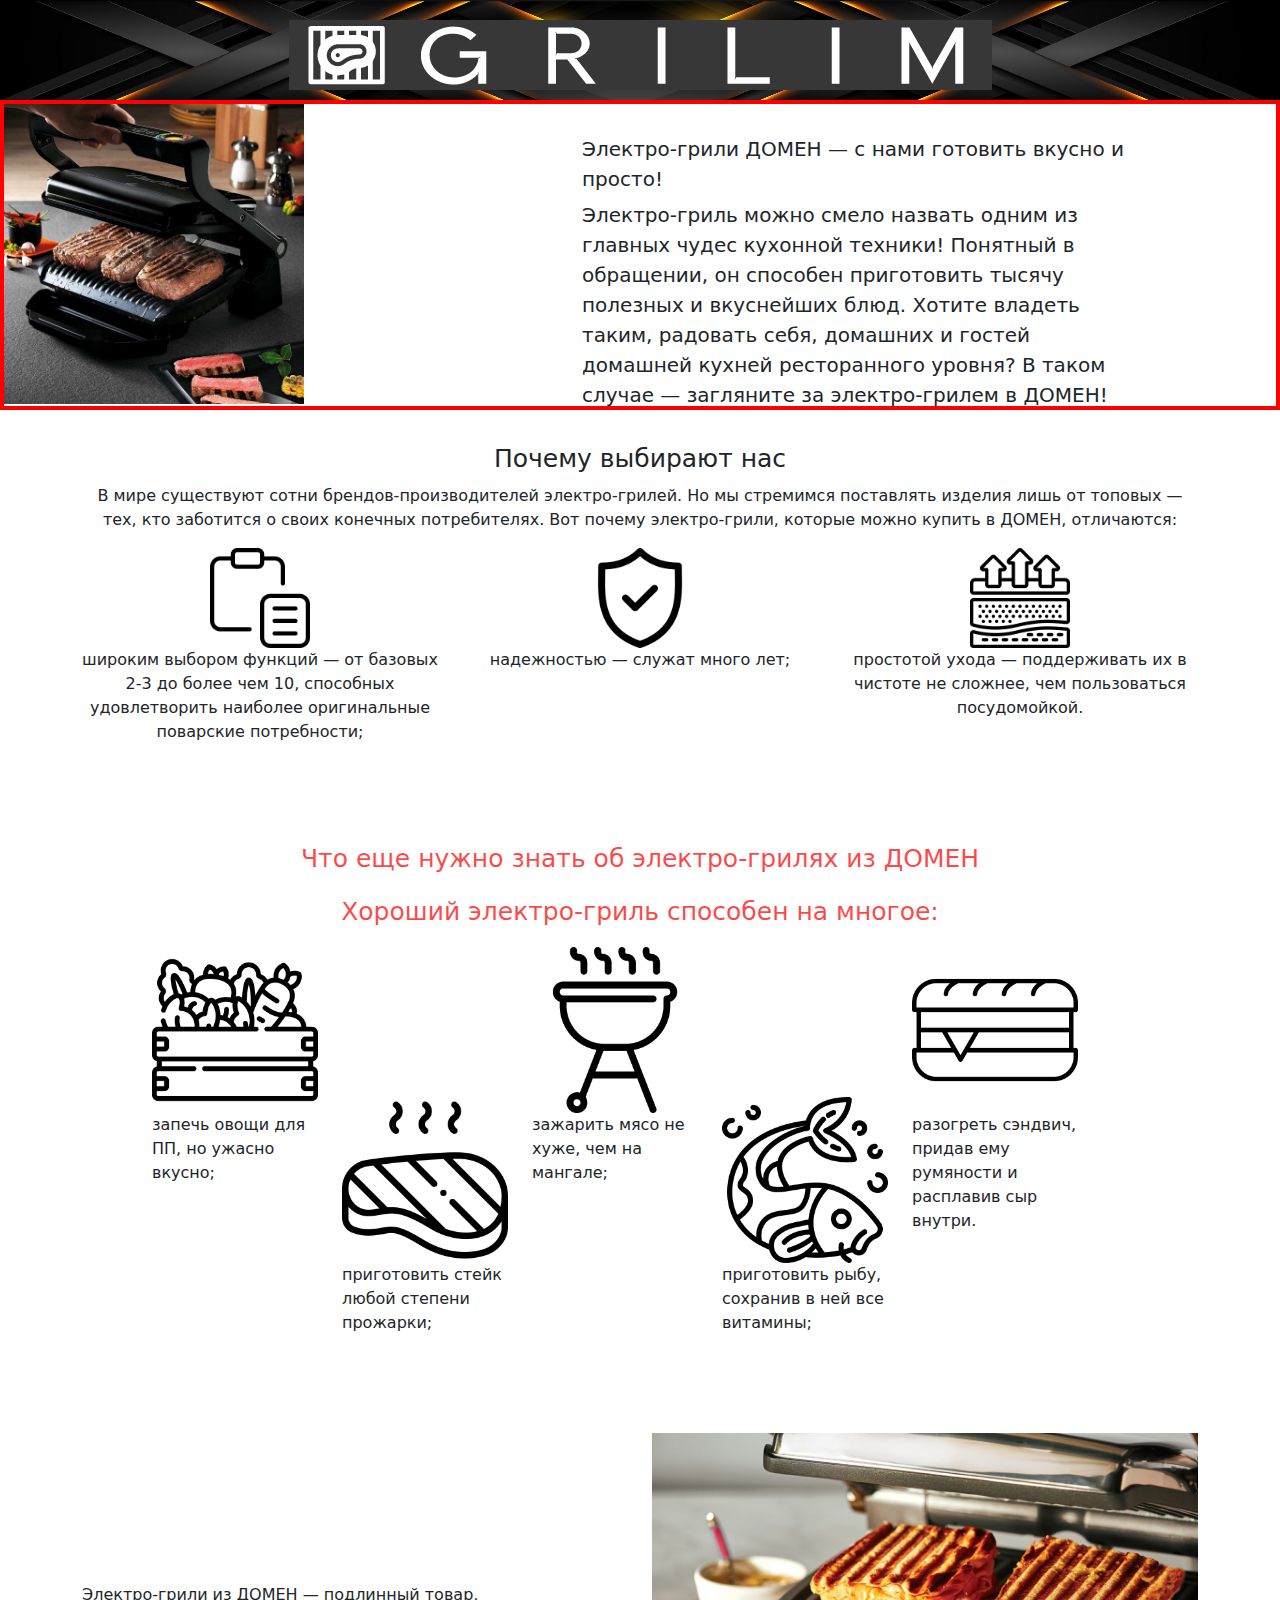
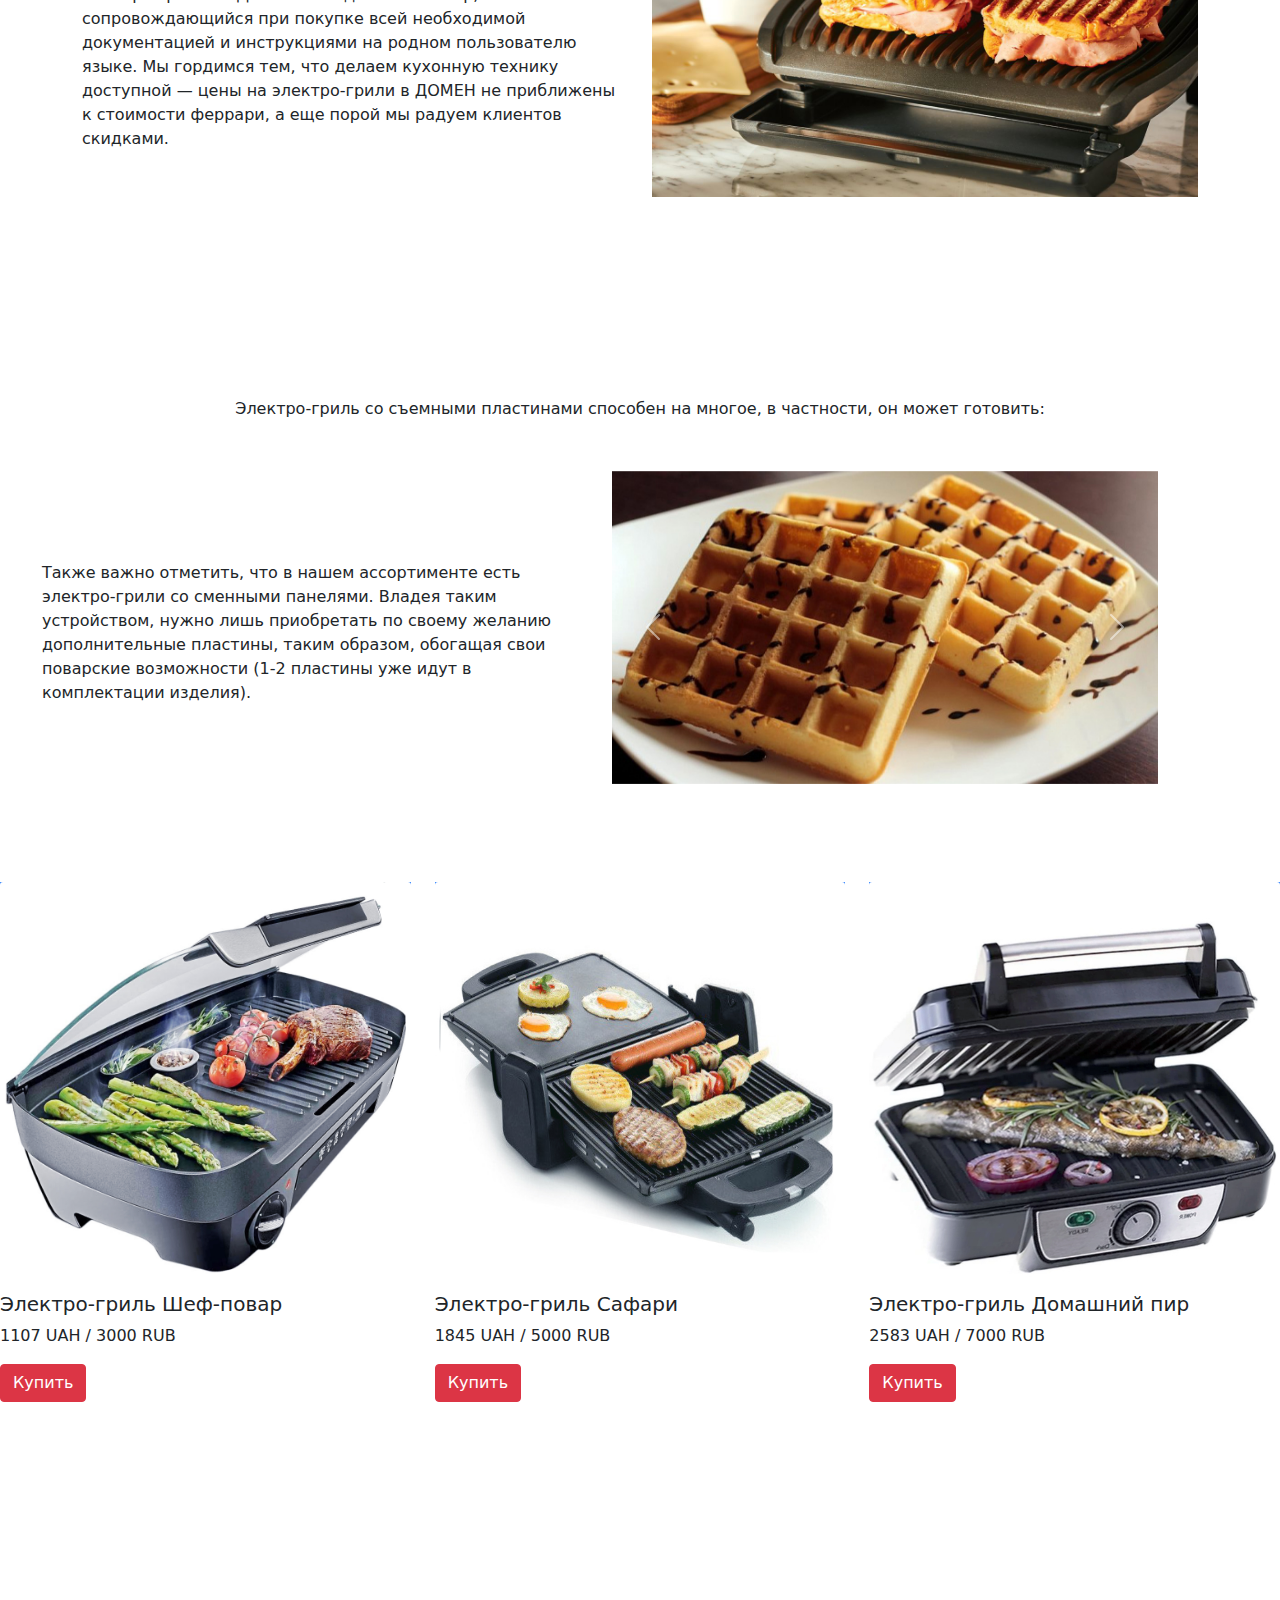
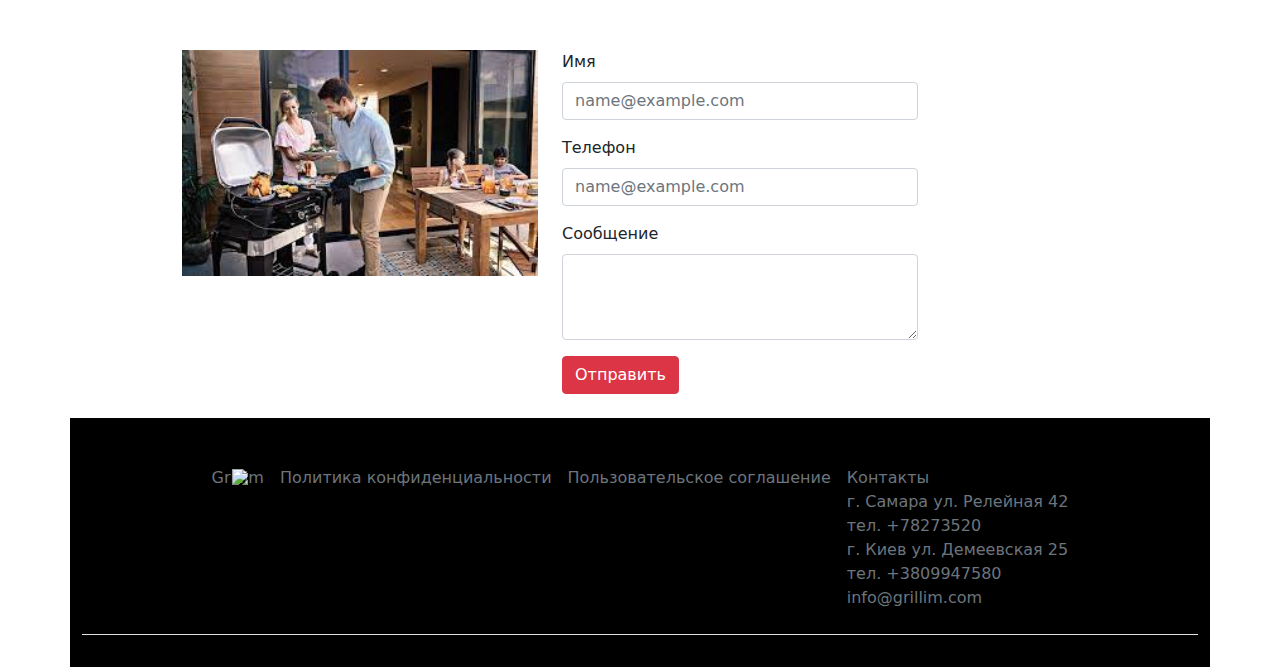
==== index.html @ f210d71d "Add files via upload" ====
<!DOCTYPE html>
<html>
    <head>
        <link rel="stylesheet" href="style.css">
       <link rel="stylesheet" href="bootstrap.min.css">
       <title>Grillim</title>
    </head>
    <body>
        <header class="root">
            <img class="image-fluid res" src="Grillzip/Logo1.jpg">
            <div class="container">
                <div class="row">
                    
                    <div class="col-lg-12 tr">
                        <img class="img-fluid" src="icon/logo.jpg">

                    </div>
                </div>
            </div>
        </header>

               <main>
                   <div class="pes">
                   <div class="container">
                       <div class="row">
                           <div class="col-6">
                               <img class="img-fluid tt" src="grilim.ru/6CDE3DCE-FA2C-4E7D-B085-CBEB6D836579.jpeg">
                           </div>
                           <div class="col-6">
                           <p class="one"> Электро-грили ДОМЕН — с нами готовить вкусно и просто!</p>
                           <p class="two">Электро-гриль можно смело назвать одним из главных чудес кухонной техники! Понятный в обращении, он способен приготовить тысячу полезных и вкуснейших блюд. Хотите владеть таким, радовать себя, домашних и гостей домашней кухней ресторанного уровня? В таком случае — загляните за электро-грилем в ДОМЕН!</p>

                           </div>
                       </div>
                   </div>
                   </div>
                   <div class="container">
                       <div class="row">
                           <div class="col-sm-12">
                               <p class="tx">Почему выбирают нас
                            </p>
                            <p class="ty">В мире существуют сотни брендов-производителей электро-грилей. Но мы стремимся поставлять изделия лишь от топовых — тех, кто заботится о своих конечных потребителях. Вот почему электро-грили, которые можно купить в ДОМЕН, отличаются:
                            </p>
                           </div>
                       </div>
                       </div>

                       <div class="container">
                           <div class="row">
                               <div class="col-sm-4 gg">
                                   <img class="img-fluid hh" src="Grillzip/func.png">
                                <p>широким выбором функций — от базовых 2-3 до более чем 10, способных удовлетворить наиболее оригинальные поварские потребности;
                                </p>
                               </div>
                               <div class="col-sm-4 gg">
                                   <img class="img-fluid hh" src="Grillzip/sek.png">
                                <p>надежностью — служат много лет;
                                </p>
                               </div>
                               <div class="col-sm-4 gg">
                                   <img class="img-fluid hh" src="Grillzip/des.png">
                                <p>простотой ухода — поддерживать их в чистоте не сложнее, чем пользоваться посудомойкой.</p>
                               </div>
                           </div>
                       </div>
                 

                  <div class="container toc">
                      <div class="row">
                          <div class="col-lg-12">
                           <p>Что еще нужно знать об электро-грилях из ДОМЕН </p>
                           <p>Хороший электро-гриль способен на многое:
                        </p>

                          </div>
                      </div>
                  </div>
                  <div class="container rr">
                      <div class="row">
                          <div class="col-sm-2 o">
                              <img class="img-fluid" src="Grillzip/veg.png">
                            запечь овощи для ПП, но ужасно вкусно;
                          </div>
                          <div class="col-sm-2 t">
                              <img class="img-fluid" src="Grillzip/steak.png">
                            приготовить стейк любой степени прожарки;
                          </div>
                          <div class="col-sm-2 o">
                              <img class="img-fluid" src="Grillzip/grill.png">
                            зажарить мясо не хуже, чем на мангале;

                          </div>
                          <div class="col-sm-2 t">
                              <img class="img-fluid" src="Grillzip/fish.png">
                            приготовить рыбу, сохранив в ней все витамины;

                          </div>
                          <div class="col-sm-2 o">
                              <img class="img-fluid" src="Grillzip/sandwich.png">
                            разогреть сэндвич, придав ему румяности и расплавив сыр внутри.

                          </div>
                      </div>
                  </div>


                  <div class="container ggg">
                    <div class="row">
                        <div class="col-sm-6">
                            <p class="tox">Электро-грили из ДОМЕН — подлинный товар, сопровождающийся при покупке всей необходимой документацией и инструкциями на родном пользователю языке.
                              Мы гордимся тем, что делаем кухонную технику доступной — цены на электро-грили в ДОМЕН не приближены к стоимости феррари, а еще порой мы радуем клиентов скидками.
                              </p>
                        </div>
                        <div class="col-sm-6">
                            <img class="img-fluid" src="Grillzip/3.jpeg">
                        </div>
                    </div>
                </div>
                  <div class="container ee">
                      <div class="row">
                          <div class="col-sm-12 col-12">
                            Электро-гриль со съемными пластинами способен на многое, в частности, он может готовить:
                          </div>
                      </div>
                  </div>
                  <div class="container ii">
                      <div class="row">
                          <div class="col-sm-6">
                           <p class="kl"> Также важно отметить, что в нашем ассортименте есть электро-грили со сменными панелями. Владея таким устройством, нужно лишь приобретать по своему желанию дополнительные пластины, таким образом, обогащая свои поварские возможности (1-2 пластины уже идут в комплектации изделия).</p>
                          </div>
                          <div class="col-sm-6">
                            
                            <div id="carouselExampleControls" class="carousel slide" data-bs-ride="carousel">
                                <div class="carousel-inner">
                                  <div class="carousel-item active">
                                    <img src="Grillzip/tost.jpeg" class="d-block w-100" alt="one">
                                  </div>
                                  <div class="carousel-item">
                                    <img src="Grillzip/pech.jpeg" class="d-block w-100" alt="two">
                                  </div>
                                  <div class="carousel-item">
                                    <img src="Grillzip/sir1.jpeg" class="d-block w-100" alt="three">
                                  </div>
                                </div>
                                <button class="carousel-control-prev" type="button" data-bs-target="#carouselExampleControls"  data-bs-slide="prev">
                                  <span class="carousel-control-prev-icon" aria-hidden="true"></span>
                                  <span class="visually-hidden">Предыдущий</span>
                                </button>
                                <button class="carousel-control-next" type="button" data-bs-target="#carouselExampleControls"  data-bs-slide="next">
                                  <span class="carousel-control-next-icon" aria-hidden="true"></span>
                                  <span class="visually-hidden">Следующий</span>
                                </button>
                              </div>
                          </div>
                      </div>
                  </div>
                  <div class="row g-4 py-5 row-cols-1 row-cols-lg-3 pers">
                    <div class="feature col">
                      <div class="feature-icon bg-primary bg-gradient">
                        <img src="grilim.ru/160BBE25-1C08-4746-B2CE-2F8D9B00778C.jpg" class="card-img-top" alt="grill1">
                      </div>
                      <h2 class="odin">Электро-гриль Шеф-повар</h2>
                      <p>1107 UAH / 3000 RUB</p>
                      <a href="#" class="btn btn-danger">Купить</a>
                    </div>
                    <div class="feature col">
                      <div class="feature-icon bg-primary bg-gradient">
                        <img src="grilim.ru/79449F39-FE71-450C-BD3E-DCA4563D09E5.jpg" class="card-img-top" alt="grill2">
                      </div>
                      <h3 class="odin">Электро-гриль Сафари</h2>
                      <p>1845 UAH / 5000 RUB </p>
                      <a href="#" class="btn btn-danger">Купить</a>
                    </div>
                    <div class="feature col">
                      <div class="feature-icon bg-primary bg-gradient">
                        <img src="grilim.ru/6CDE3DCE-FA2C-4E7D-B085-CBEB6D836579.jpg" class="card-img-top" alt="grill3">
                      </div>
                      <h4 class="odin">Электро-гриль Домашний пир</h2>
                      <p>2583 UAH / 7000 RUB</p>
                      <a href="#" class="btn btn-danger">Купить</a>
                    </div>
                  </div>
                 



                  




               </main>    

               <div class="container bos">
                 <div class="row">
                  
                  <div class="col-sm-4">
                    <img class="img-fluid oo" src="Grillzip/contact.jpeg">
                  </div>
                   <div class="col-sm-4 jj">
                     <form>
               <div class="mb-3">
                <label for="exampleFormControlInput1" class="form-label">Имя</label>
                <input type="email" class="form-control" id="exampleFormControlInput1" placeholder="name@example.com">
              </div>
              <div class="mb-3">
                <label for="exampleFormControlInput2" class="form-label">Телефон</label>
                <input type="email" class="form-control" id="exampleFormControlInput1" placeholder="name@example.com">
              </div>
              <div class="mb-3">
                <label for="exampleFormControlTextarea1" class="form-label">Сообщение</label>
                <textarea class="form-control" id="exampleFormControlTextarea1" rows="3"></textarea>
              </div>
              <button onclick="swa()" type="button" class="btn btn-danger">Отправить</button>
              </form>
              </div>
            </div>
            </div>
          </div>
          

          <div class="container bs">
            <footer class="py-3 my-4 ">
              <img class="img-fluid tus " src="icon/favicon.ico">
              <ul class="nav justify-content-center border-bottom pb-3 mb-3">
                
               
                <li class="nav-item"><a href="#" class="nav-link px-2 text-muted">Grillim</a></li>
                <li class="nav-item"><a href="#" class="nav-link px-2 text-muted">Политика конфиденциальности</a></li>
                <li class="nav-item"><a href="#" class="nav-link px-2 text-muted">Пользовательское соглашение</a></li>
                <li class="nav-item"><a href="#" class="nav-link px-2 text-muted">Контакты<br>
                 
                    г. Самара ул. Релейная 42<br>
                    тел. +78273520<br>
                    г. Киев ул. Демеевская 25<br>
                    тел. +3809947580<br>
                    info@grillim.com</a></li>
                
              </ul>
             
            </footer>
          </div>

       

         
          <div id="overlay">
            <div class="popup">
              <button class="close" title="Закрыть окно" onclick="swa2()"></button>
              <p class="zag">Спасибо, наш менеджер скоро с Вами свяжется</p>
             
            </div>
          </div>
          <script>
            var b = document.getElementById('overlay');
            function swa(){
              b.style.visibility = 'visible';
              b.style.opacity = '1';
              b.style.transition = 'all 0.7s ease-out 0s';
            }
            function swa2(){
              b.style.visibility = 'hidden';
              b.style.opacity = '0';
            }
            </script>
            
          
       
                   
               <script src="bootstrap.min.js"></script>         
    </body>
</html>
---- style.css ----
body{
    position: relative;
    overflow-x: hidden;
}

.root{
    position: relative;
    background-color: brown;
    height: 100px;
}

.tt{
    position: relative;
    width: 300px;
    height: 300px;
    left: -78px;
}

.pes{
    border: 4px solid red;
    height: 10%;
    width: 100%;
    
}



.res{
    position: relative;
    width: 100%;
    height: 100px;
}

.tr{
    position: relative;
    color: white;
    text-align: center;
    bottom: 80px;
}

.one{
    position: relative;
    font-size: 20px;
    width: 100%;
    top: 30px;
    right: 70px;
}

.two{
    font-size: 20px;
    width: 100%;
    position: relative;
    top: 20px;
    right: 70px;
}

.tx{
    position: relative;
    text-align: center;
    top: 30px;
    font-size: 25px;
}

.ty{
    position: relative;
    top: 20px;
    text-align: center;
}

.gg{
    position: relative;
    top: 20px;
    text-align: center;
}

.hh{
    width: 100px;
    height: 100px;
   
}

.tox{
    position: relative;
    top: 150px;
}

.ds{
    position: relative;
    top: 60px;
}

.gg:hover{
    background-color: rgba(255, 0, 0, 0.733);
    color: white;
}

.toc{
    position: relative;
    top: 100px;
    text-align: center;
    color: rgba(255, 0, 0, 0.733);
    font-size: 25px;
}

.rr{
    position: relative;
    top: 100px;
    left: 70px;
}

.t{
    position: relative;
    top: 150px;
}

.ii{
    position: relative;
    top: 550px;
    right: 40px;
}

.ee{
    position: relative;
    top: 500px;
    text-align: center;
}

.kl{
    position: relative;
    top: 90px;
}

.prod{
    position: relative;
    top: 700px;
}

.ds{
    position: relative;
    top: 800px;
    
}

.bos{
    position: relative;
    left: 600px;
    top: 800px;
}

.oo{
    position: relative;
    right: 500px;
    width: 500px;
    height: 500px;
}

.jj{
    position: relative;
    right: 500px;
}

.sz{

    background-color: black;
    position: relative;
    width: 1920px;
    height: 100px;
    top: 850px;
    color: white;
}

.l{
    color: white;
    position: relative;
    top: 35px;
    right: 30px;
}

.z{
    position: relative;
    right: 40px;
    top: 35px;
}

.el{
    color: white;
    position: relative;
    left: 150px;
    top: 8px;
}

.kk{
    position: relative;
    left: 60px;
}

.mm{
    position: relative;
    left: 60px;
}

.eq{
    color: white;
    position: relative;
    left: 450px;
    top: -14px;
}

.gs{
    position: relative;
    left: 900px;
    bottom: 80px;
}

.xx{
    position: relative;
    font-size: 10px;
    left: 870px;
    color: white;
    bottom: 100px;
}


#overlay {
    position: fixed;
    top: 0;
    left: 0;
    width: 100%;
    height: 100%;
    background-color: rgba(0, 0, 0, 0.4);
    z-index: 999;
    overflow: auto;
    visibility:hidden;
    opacity: 0;
    transition: opacity 0.7s ease-in 0s;
}
.popup {
    top: 10%;
    left: 0;
    right: 0;       
    font-size: 14px;
    margin: auto;
    width: 80%;
    min-width: 200px;
    max-width: 600px;
    position: absolute;
    padding: 15px 20px;
    border: 1px solid #666;
    background-color: #fefefe;
    z-index: 1000;
    border-radius: 10px;
    font: 14px/18px 'Tahoma', Arial, sans-serif;
    box-shadow: 0 0px 14px rgba(0, 0, 0, 0.4);
}
.close {
    top: 10px;
    right: 10px;
    width: 32px;
    height: 32px;
    position: absolute;
    border: none;
    border-radius: 50%;
    background-color: rgba(0, 130, 230, 0.9);
    box-shadow: 0 2px 5px 0 rgba(0, 0, 0, 0.16), 0 2px 10px 0 rgba(0, 0, 0, 0.12);
    cursor: pointer;
    outline: none;
}
.close:before {
    color: rgba(255, 255, 255, 0.9);
    content: "X";
    font-family:  Arial, Helvetica, sans-serif;
    font-size: 14px;
    font-weight: normal;
    text-decoration: none;
    text-shadow: 0 -1px rgba(0, 0, 0, 0.9);
}
.close:hover {
    background-color: rgba(180, 20, 14, 0.8);
}
#overlay .popup p.zag{
    margin:20px 0 10px;
    padding:0 0 6px;
    color:tomato;
    font-size:16px;
    font-weight:bold;
    border-bottom:1px solid tomato;
}


.pers{
    position: relative;
    top: 600px;
}

.odin{
    font-size: 20px;
}


.ggg{
    position: relative;
    top: 300px;
}

.bs{
    background-color: black;
    position: relative;
    top: 800px;
}

.tus{
    width: 20px;
    height: 10px;
    position: relative;
    left: 150px;
    top: 30px;
}
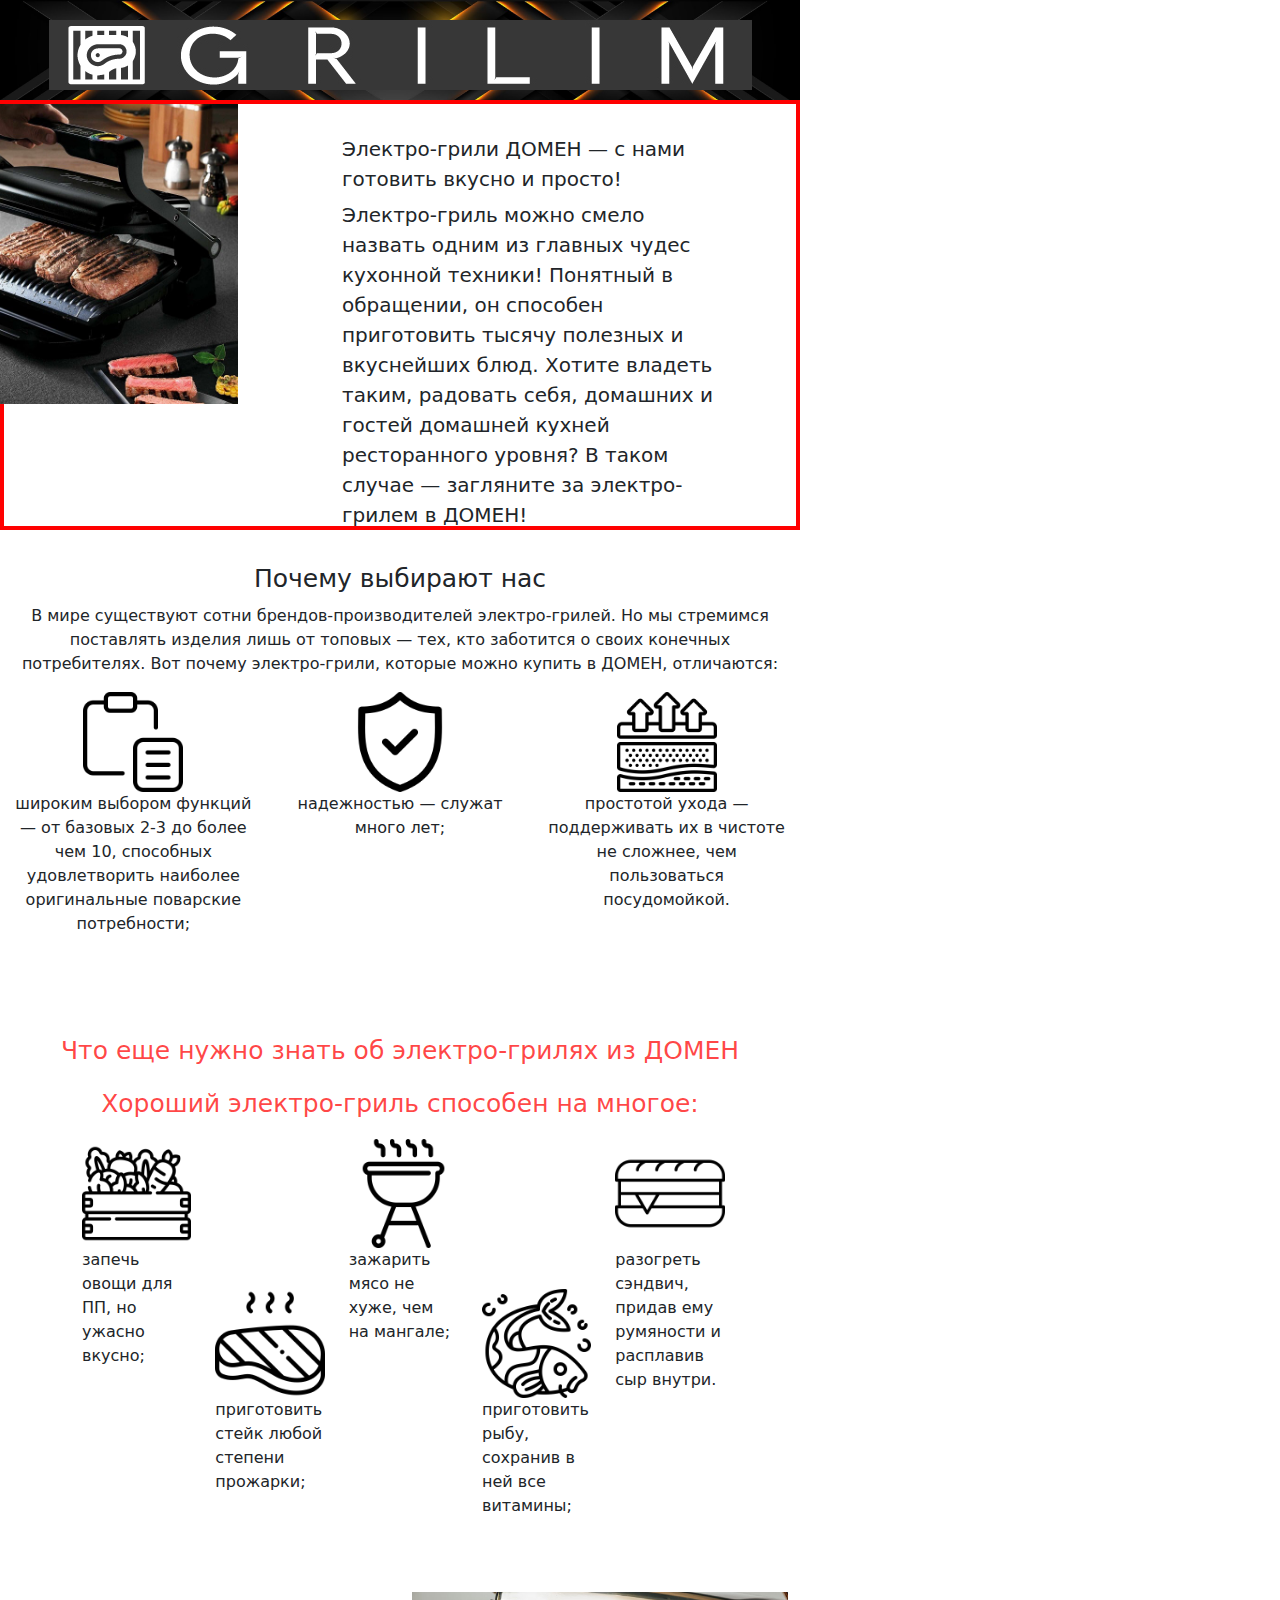
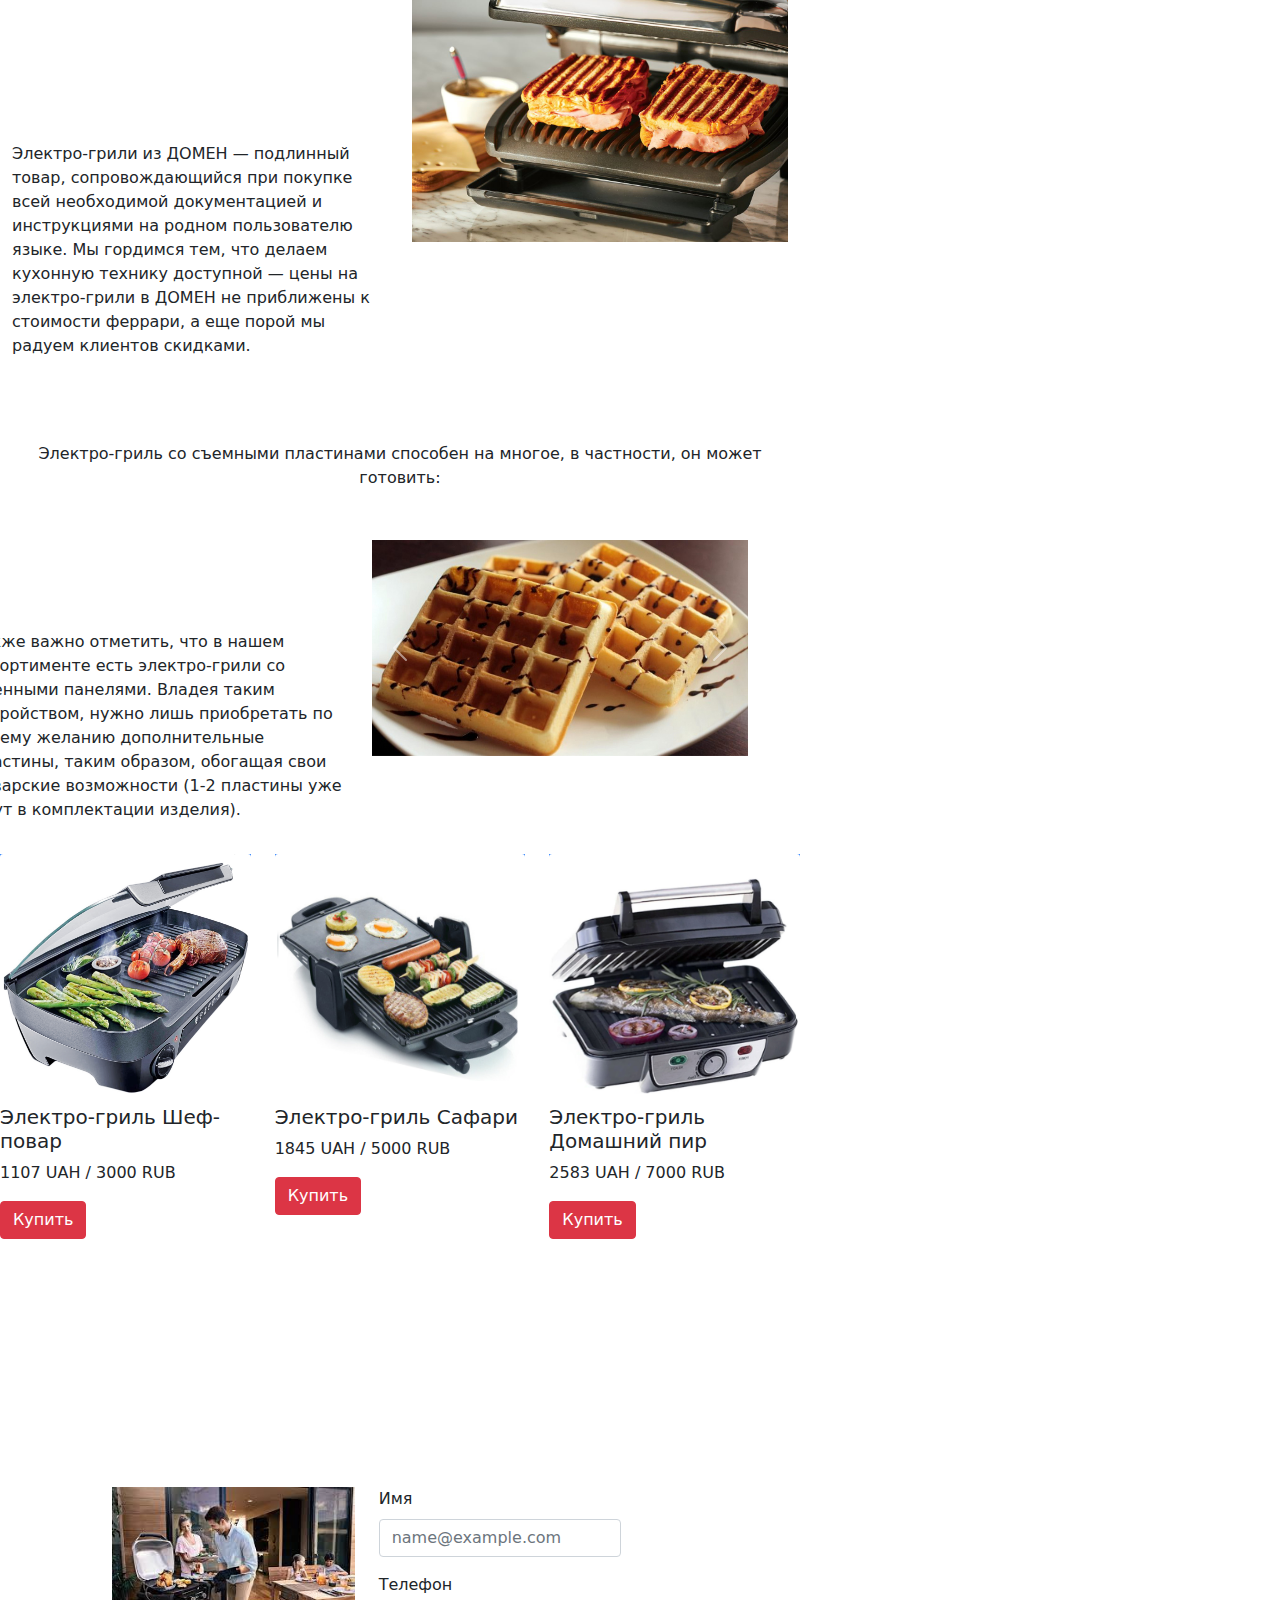
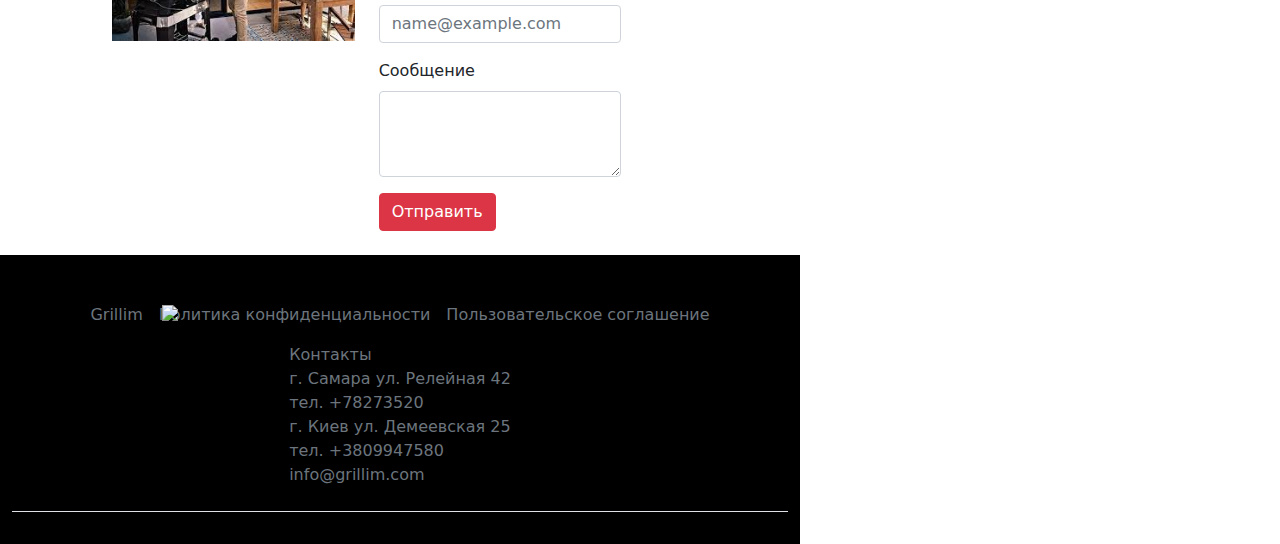
==== commit 524d8304: "Update index.html" ====
--- a/index.html
+++ b/index.html
@@ -5,7 +5,7 @@
        <link rel="stylesheet" href="bootstrap.min.css">
        <title>Grillim</title>
     </head>
-    <body>
+    <body class="corot">
         <header class="root">
             <img class="image-fluid res" src="Grillzip/Logo1.jpg">
             <div class="container">
@@ -67,7 +67,7 @@
 
                   <div class="container toc">
                       <div class="row">
-                          <div class="col-lg-12">
+                          <div class="col-sm-12">
                            <p>Что еще нужно знать об электро-грилях из ДОМЕН </p>
                            <p>Хороший электро-гриль способен на многое:
                         </p>
@@ -269,4 +269,4 @@
                    
                <script src="bootstrap.min.js"></script>         
     </body>
-</html>+</html>
--- a/style.css
+++ b/style.css
@@ -1,6 +1,7 @@
 body{
     position: relative;
-    overflow-x: hidden;
+    height: 100%;
+    width: 800px;
 }
 
 .root{
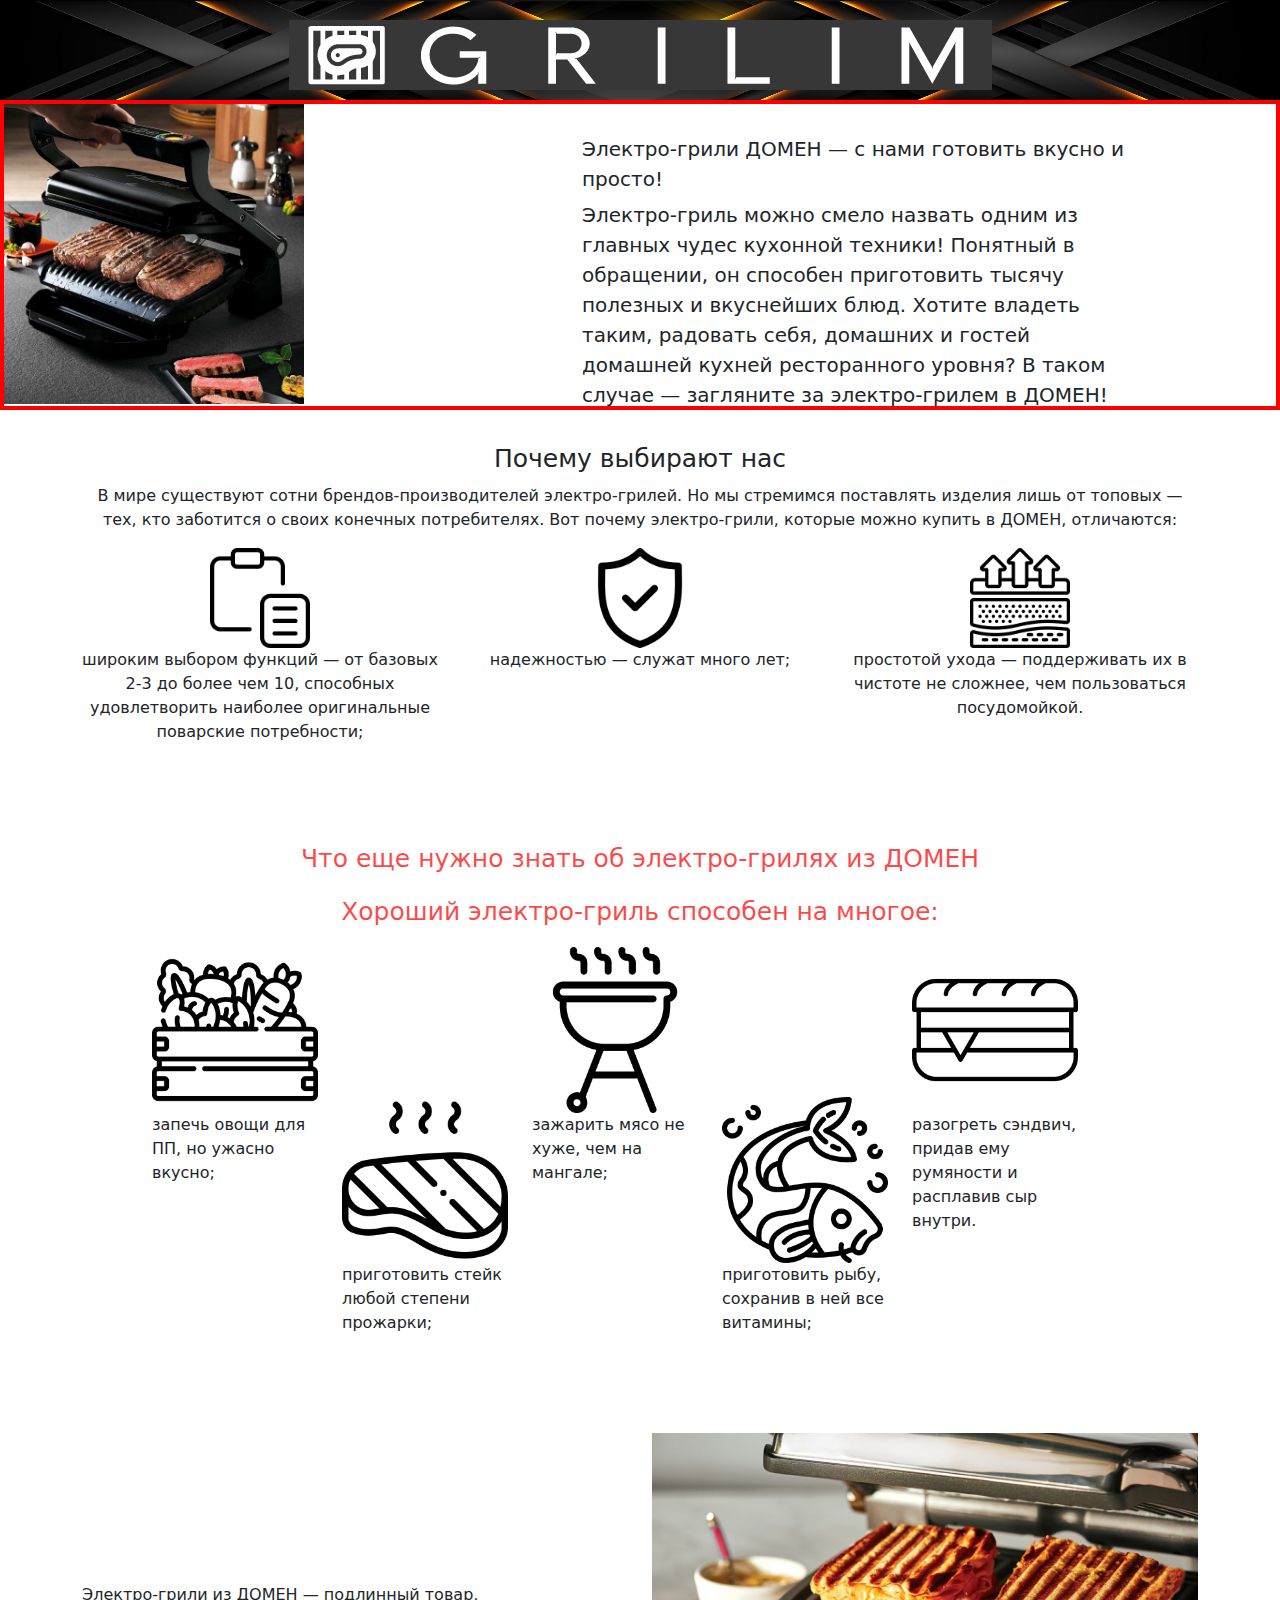
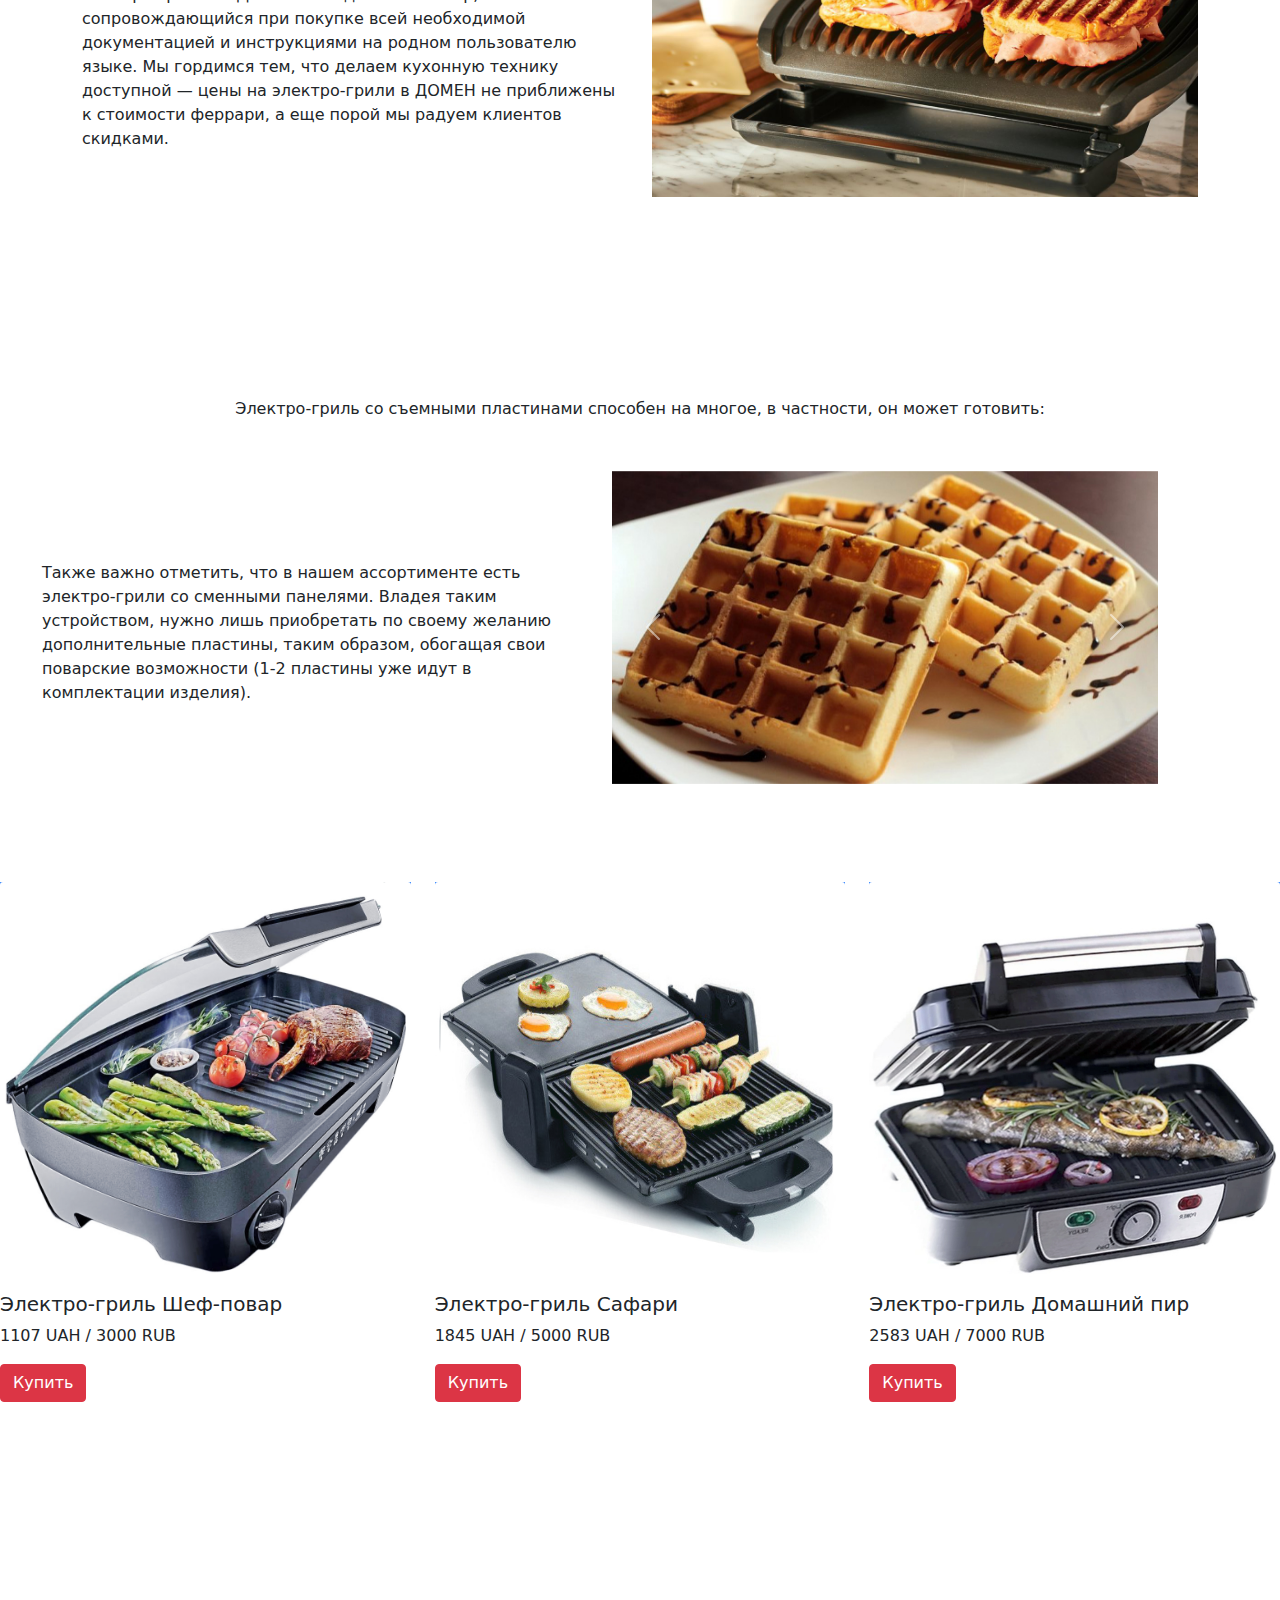
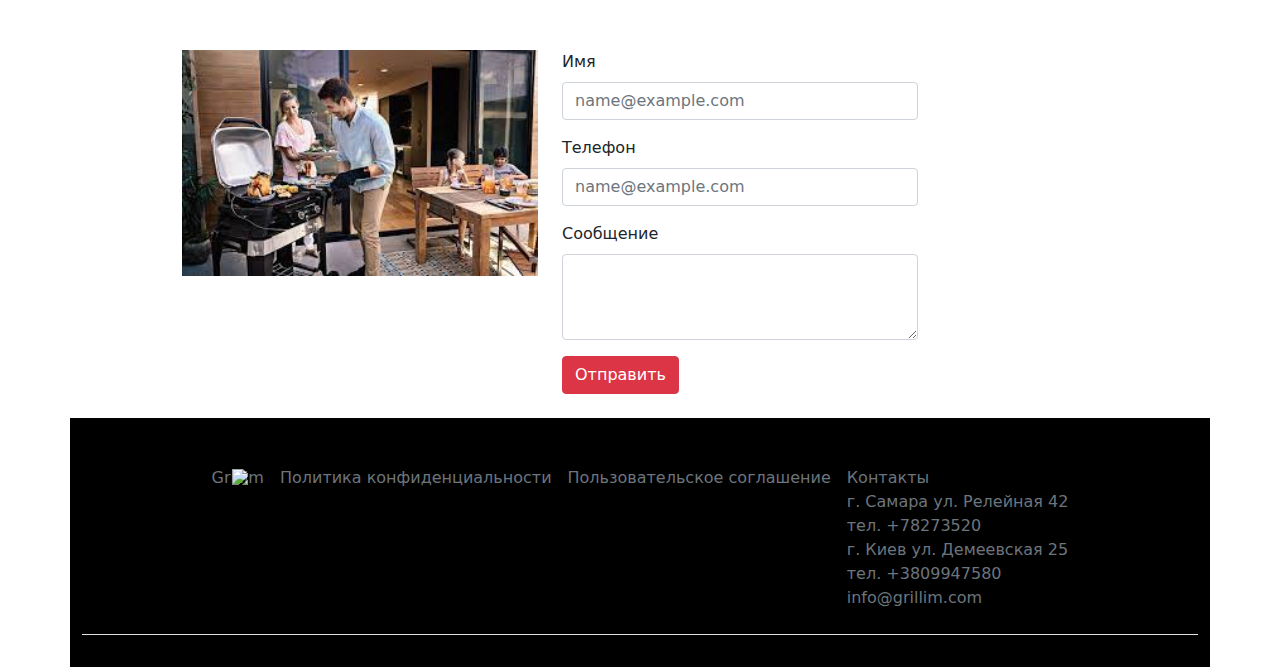
==== commit c20d4ea2: "Update index.html" ====
--- a/index.html
+++ b/index.html
@@ -11,7 +11,7 @@
             <div class="container">
                 <div class="row">
                     
-                    <div class="col-lg-12 tr">
+                    <div class="col-md-12 tr">
                         <img class="img-fluid" src="icon/logo.jpg">
 
                     </div>
@@ -36,7 +36,7 @@
                    </div>
                    <div class="container">
                        <div class="row">
-                           <div class="col-sm-12">
+                           <div class="col-md-12">
                                <p class="tx">Почему выбирают нас
                             </p>
                             <p class="ty">В мире существуют сотни брендов-производителей электро-грилей. Но мы стремимся поставлять изделия лишь от топовых — тех, кто заботится о своих конечных потребителях. Вот почему электро-грили, которые можно купить в ДОМЕН, отличаются:
@@ -47,17 +47,17 @@
 
                        <div class="container">
                            <div class="row">
-                               <div class="col-sm-4 gg">
+                               <div class="col-md-4 gg">
                                    <img class="img-fluid hh" src="Grillzip/func.png">
                                 <p>широким выбором функций — от базовых 2-3 до более чем 10, способных удовлетворить наиболее оригинальные поварские потребности;
                                 </p>
                                </div>
-                               <div class="col-sm-4 gg">
+                               <div class="col-md-4 gg">
                                    <img class="img-fluid hh" src="Grillzip/sek.png">
                                 <p>надежностью — служат много лет;
                                 </p>
                                </div>
-                               <div class="col-sm-4 gg">
+                               <div class="col-md-4 gg">
                                    <img class="img-fluid hh" src="Grillzip/des.png">
                                 <p>простотой ухода — поддерживать их в чистоте не сложнее, чем пользоваться посудомойкой.</p>
                                </div>
@@ -67,7 +67,7 @@
 
                   <div class="container toc">
                       <div class="row">
-                          <div class="col-sm-12">
+                          <div class="col-md-12">
                            <p>Что еще нужно знать об электро-грилях из ДОМЕН </p>
                            <p>Хороший электро-гриль способен на многое:
                         </p>
@@ -77,25 +77,25 @@
                   </div>
                   <div class="container rr">
                       <div class="row">
-                          <div class="col-sm-2 o">
+                          <div class="col-md-2 o">
                               <img class="img-fluid" src="Grillzip/veg.png">
                             запечь овощи для ПП, но ужасно вкусно;
                           </div>
-                          <div class="col-sm-2 t">
+                          <div class="col-md-2 t">
                               <img class="img-fluid" src="Grillzip/steak.png">
                             приготовить стейк любой степени прожарки;
                           </div>
-                          <div class="col-sm-2 o">
+                          <div class="col-md-2 o">
                               <img class="img-fluid" src="Grillzip/grill.png">
                             зажарить мясо не хуже, чем на мангале;
 
                           </div>
-                          <div class="col-sm-2 t">
+                          <div class="col-md-2 t">
                               <img class="img-fluid" src="Grillzip/fish.png">
                             приготовить рыбу, сохранив в ней все витамины;
 
                           </div>
-                          <div class="col-sm-2 o">
+                          <div class="col-md-2 o">
                               <img class="img-fluid" src="Grillzip/sandwich.png">
                             разогреть сэндвич, придав ему румяности и расплавив сыр внутри.
 
@@ -106,29 +106,29 @@
 
                   <div class="container ggg">
                     <div class="row">
-                        <div class="col-sm-6">
+                        <div class="col-md-6">
                             <p class="tox">Электро-грили из ДОМЕН — подлинный товар, сопровождающийся при покупке всей необходимой документацией и инструкциями на родном пользователю языке.
                               Мы гордимся тем, что делаем кухонную технику доступной — цены на электро-грили в ДОМЕН не приближены к стоимости феррари, а еще порой мы радуем клиентов скидками.
                               </p>
                         </div>
-                        <div class="col-sm-6">
+                        <div class="col-md-6">
                             <img class="img-fluid" src="Grillzip/3.jpeg">
                         </div>
                     </div>
                 </div>
                   <div class="container ee">
                       <div class="row">
-                          <div class="col-sm-12 col-12">
+                          <div class="col-md-12 col-12">
                             Электро-гриль со съемными пластинами способен на многое, в частности, он может готовить:
                           </div>
                       </div>
                   </div>
                   <div class="container ii">
                       <div class="row">
-                          <div class="col-sm-6">
+                          <div class="col-md-6">
                            <p class="kl"> Также важно отметить, что в нашем ассортименте есть электро-грили со сменными панелями. Владея таким устройством, нужно лишь приобретать по своему желанию дополнительные пластины, таким образом, обогащая свои поварские возможности (1-2 пластины уже идут в комплектации изделия).</p>
                           </div>
-                          <div class="col-sm-6">
+                          <div class="col-md-6">
                             
                             <div id="carouselExampleControls" class="carousel slide" data-bs-ride="carousel">
                                 <div class="carousel-inner">
@@ -194,10 +194,10 @@
                <div class="container bos">
                  <div class="row">
                   
-                  <div class="col-sm-4">
+                  <div class="col-md-4">
                     <img class="img-fluid oo" src="Grillzip/contact.jpeg">
                   </div>
-                   <div class="col-sm-4 jj">
+                   <div class="col-md-4 jj">
                      <form>
                <div class="mb-3">
                 <label for="exampleFormControlInput1" class="form-label">Имя</label>
--- a/style.css
+++ b/style.css
@@ -1,7 +1,6 @@
 body{
-    position: relative;
-    height: 100%;
-    width: 800px;
+    
+    overflow-x: hidden;
 }
 
 .root{
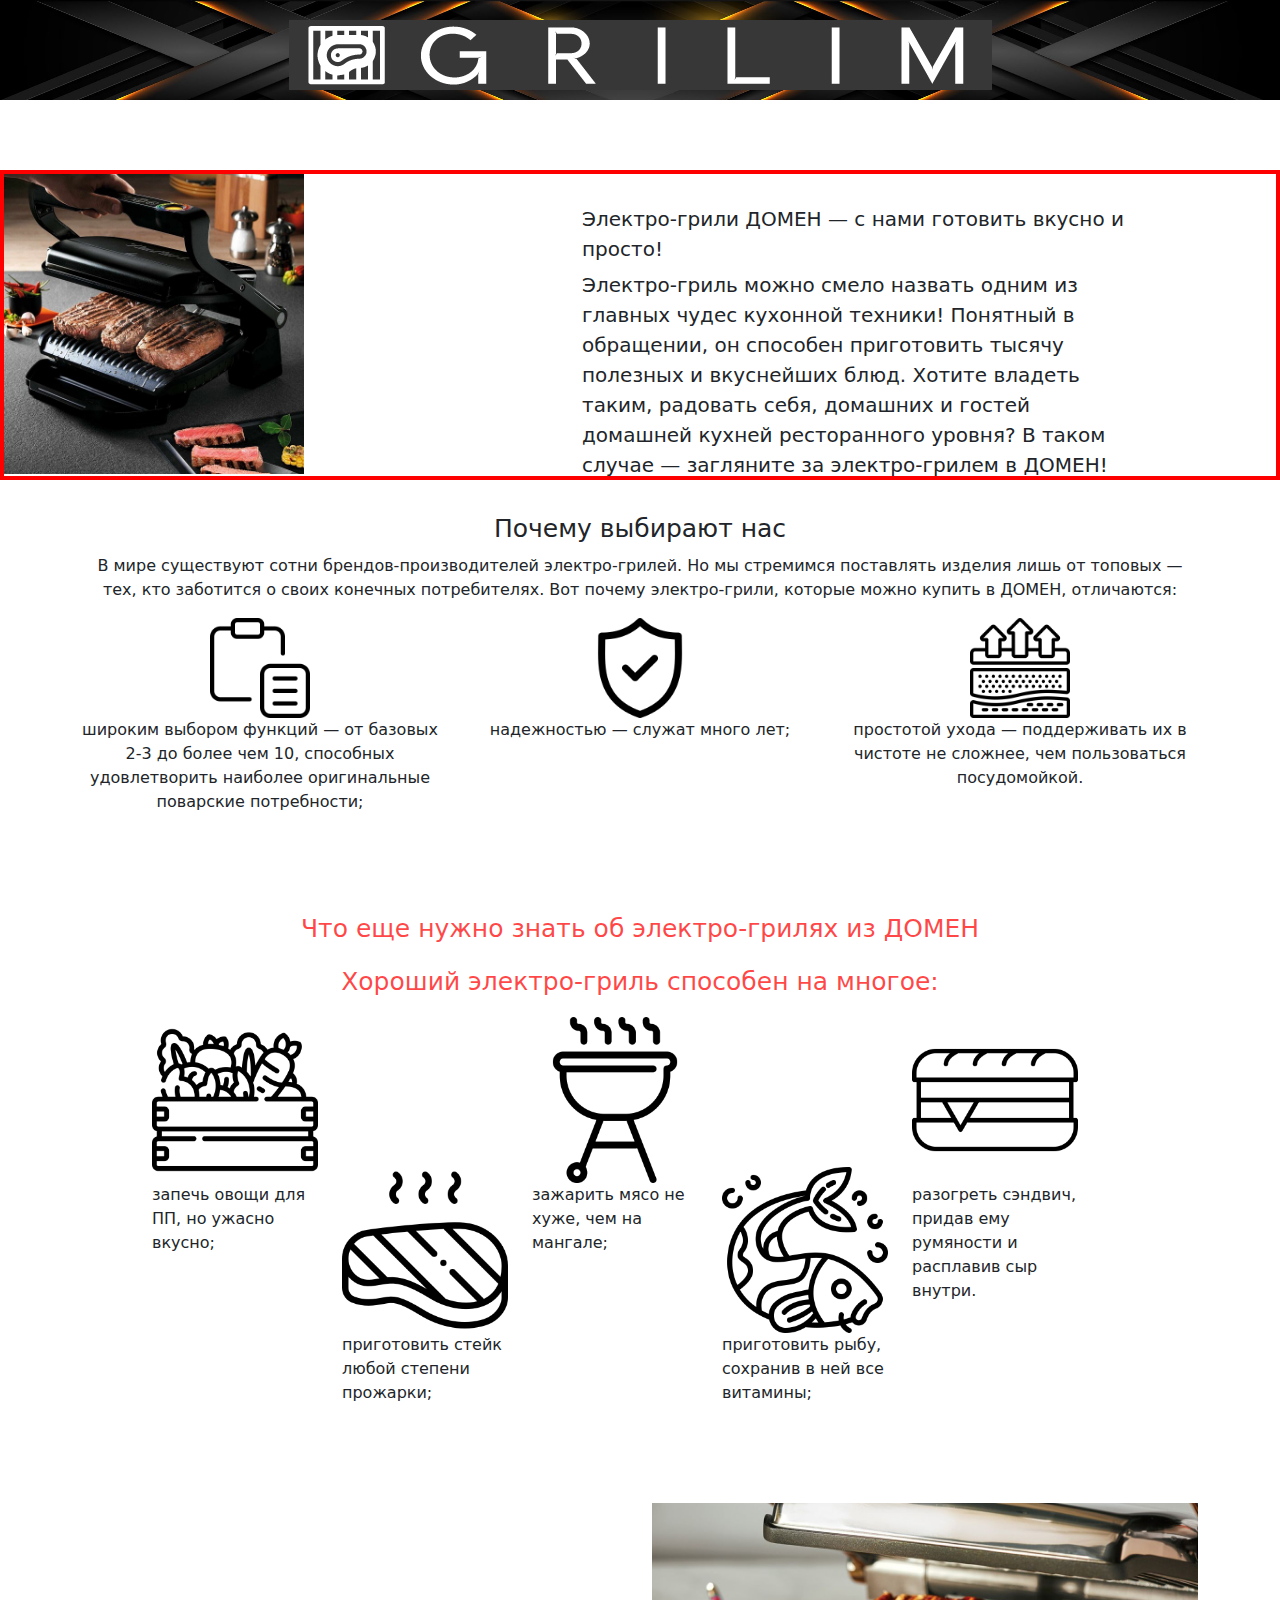
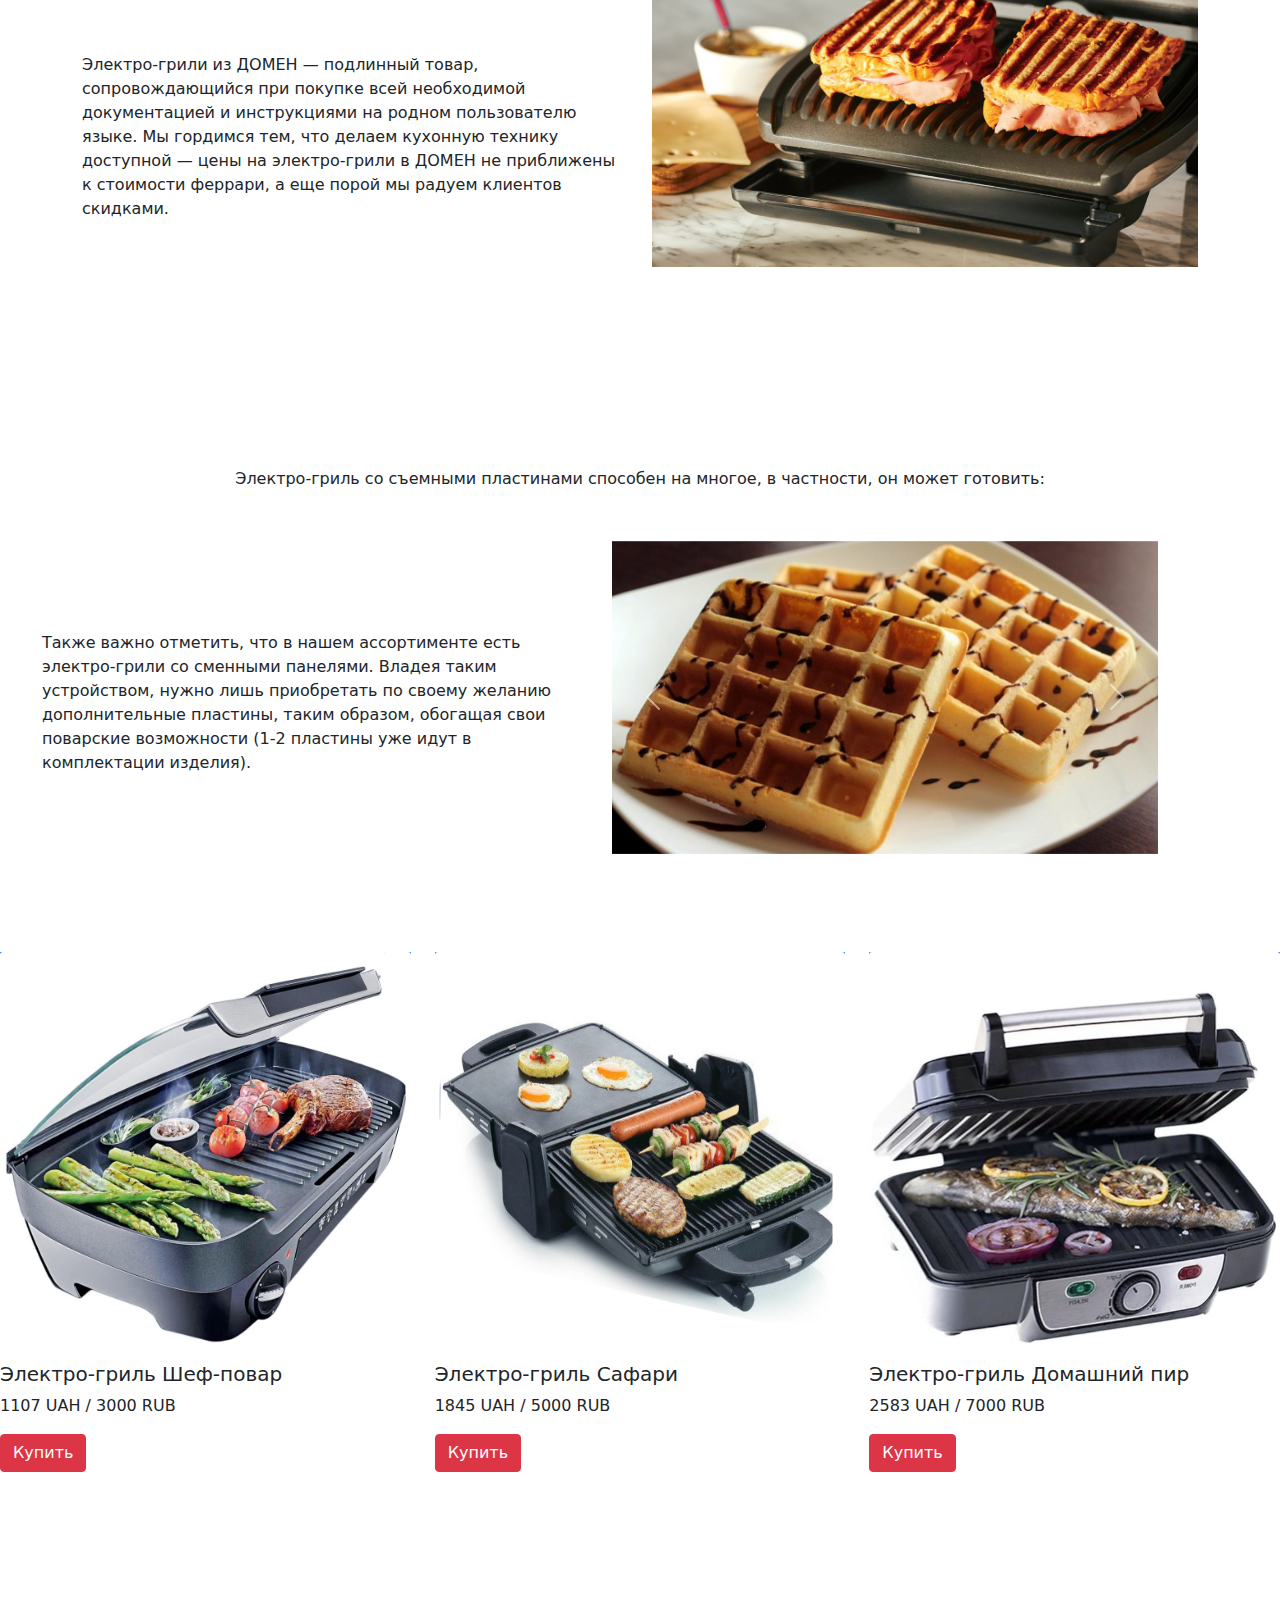
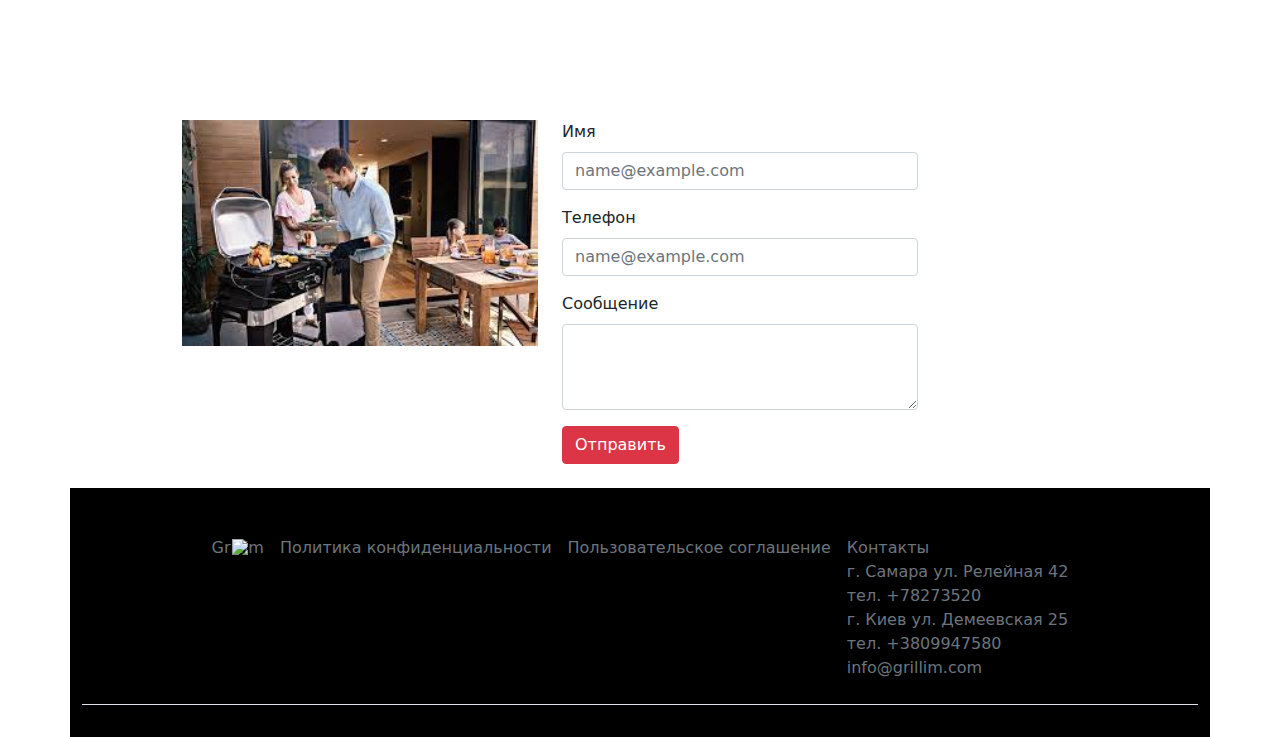
==== commit c115cdc0: "Update index.html" ====
--- a/index.html
+++ b/index.html
@@ -3,12 +3,18 @@
     <head>
         <link rel="stylesheet" href="style.css">
        <link rel="stylesheet" href="bootstrap.min.css">
+          <meta http-equiv="Cache-control" content="no-transform">
+  <meta http-equiv="Cache-control" content="no-cache">
+  <meta http-equiv="X-UA-Compatible" content="ie=edge">
+  <meta name="format-detection" content="telephone=no">
+  <meta charset="UTF-8">
+  <meta name="viewport" content="width=device-width, initial-scale=1.0">
        <title>Grillim</title>
     </head>
     <body class="corot">
         <header class="root">
             <img class="image-fluid res" src="Grillzip/Logo1.jpg">
-            <div class="container">
+            <div class="container-sm">
                 <div class="row">
                     
                     <div class="col-md-12 tr">
@@ -21,7 +27,7 @@
 
                <main>
                    <div class="pes">
-                   <div class="container">
+                   <div class="container-sm">
                        <div class="row">
                            <div class="col-6">
                                <img class="img-fluid tt" src="grilim.ru/6CDE3DCE-FA2C-4E7D-B085-CBEB6D836579.jpeg">
@@ -34,7 +40,7 @@
                        </div>
                    </div>
                    </div>
-                   <div class="container">
+                   <div class="container-sm">
                        <div class="row">
                            <div class="col-md-12">
                                <p class="tx">Почему выбирают нас
@@ -45,7 +51,7 @@
                        </div>
                        </div>
 
-                       <div class="container">
+                       <div class="container-sm">
                            <div class="row">
                                <div class="col-md-4 gg">
                                    <img class="img-fluid hh" src="Grillzip/func.png">
@@ -65,7 +71,7 @@
                        </div>
                  
 
-                  <div class="container toc">
+                  <div class="container-sm toc">
                       <div class="row">
                           <div class="col-md-12">
                            <p>Что еще нужно знать об электро-грилях из ДОМЕН </p>
@@ -75,7 +81,7 @@
                           </div>
                       </div>
                   </div>
-                  <div class="container rr">
+                  <div class="container-sm rr">
                       <div class="row">
                           <div class="col-md-2 o">
                               <img class="img-fluid" src="Grillzip/veg.png">
@@ -104,7 +110,7 @@
                   </div>
 
 
-                  <div class="container ggg">
+                  <div class="container-sm ggg">
                     <div class="row">
                         <div class="col-md-6">
                             <p class="tox">Электро-грили из ДОМЕН — подлинный товар, сопровождающийся при покупке всей необходимой документацией и инструкциями на родном пользователю языке.
@@ -116,14 +122,14 @@
                         </div>
                     </div>
                 </div>
-                  <div class="container ee">
+                  <div class="container-sm ee">
                       <div class="row">
                           <div class="col-md-12 col-12">
                             Электро-гриль со съемными пластинами способен на многое, в частности, он может готовить:
                           </div>
                       </div>
                   </div>
-                  <div class="container ii">
+                  <div class="container-sm ii">
                       <div class="row">
                           <div class="col-md-6">
                            <p class="kl"> Также важно отметить, что в нашем ассортименте есть электро-грили со сменными панелями. Владея таким устройством, нужно лишь приобретать по своему желанию дополнительные пластины, таким образом, обогащая свои поварские возможности (1-2 пластины уже идут в комплектации изделия).</p>
@@ -191,7 +197,7 @@
 
                </main>    
 
-               <div class="container bos">
+               <div class="container-sm bos">
                  <div class="row">
                   
                   <div class="col-md-4">
@@ -219,7 +225,7 @@
           </div>
           
 
-          <div class="container bs">
+          <div class="container-sm bs">
             <footer class="py-3 my-4 ">
               <img class="img-fluid tus " src="icon/favicon.ico">
               <ul class="nav justify-content-center border-bottom pb-3 mb-3">
--- a/style.css
+++ b/style.css
@@ -1,4 +1,9 @@
-body{
+ @media(max-width:920px){
+    .corot{
+        margin: 0;
+        padding: 10px 10px 25px;
+    }
+}
     
     overflow-x: hidden;
 }
